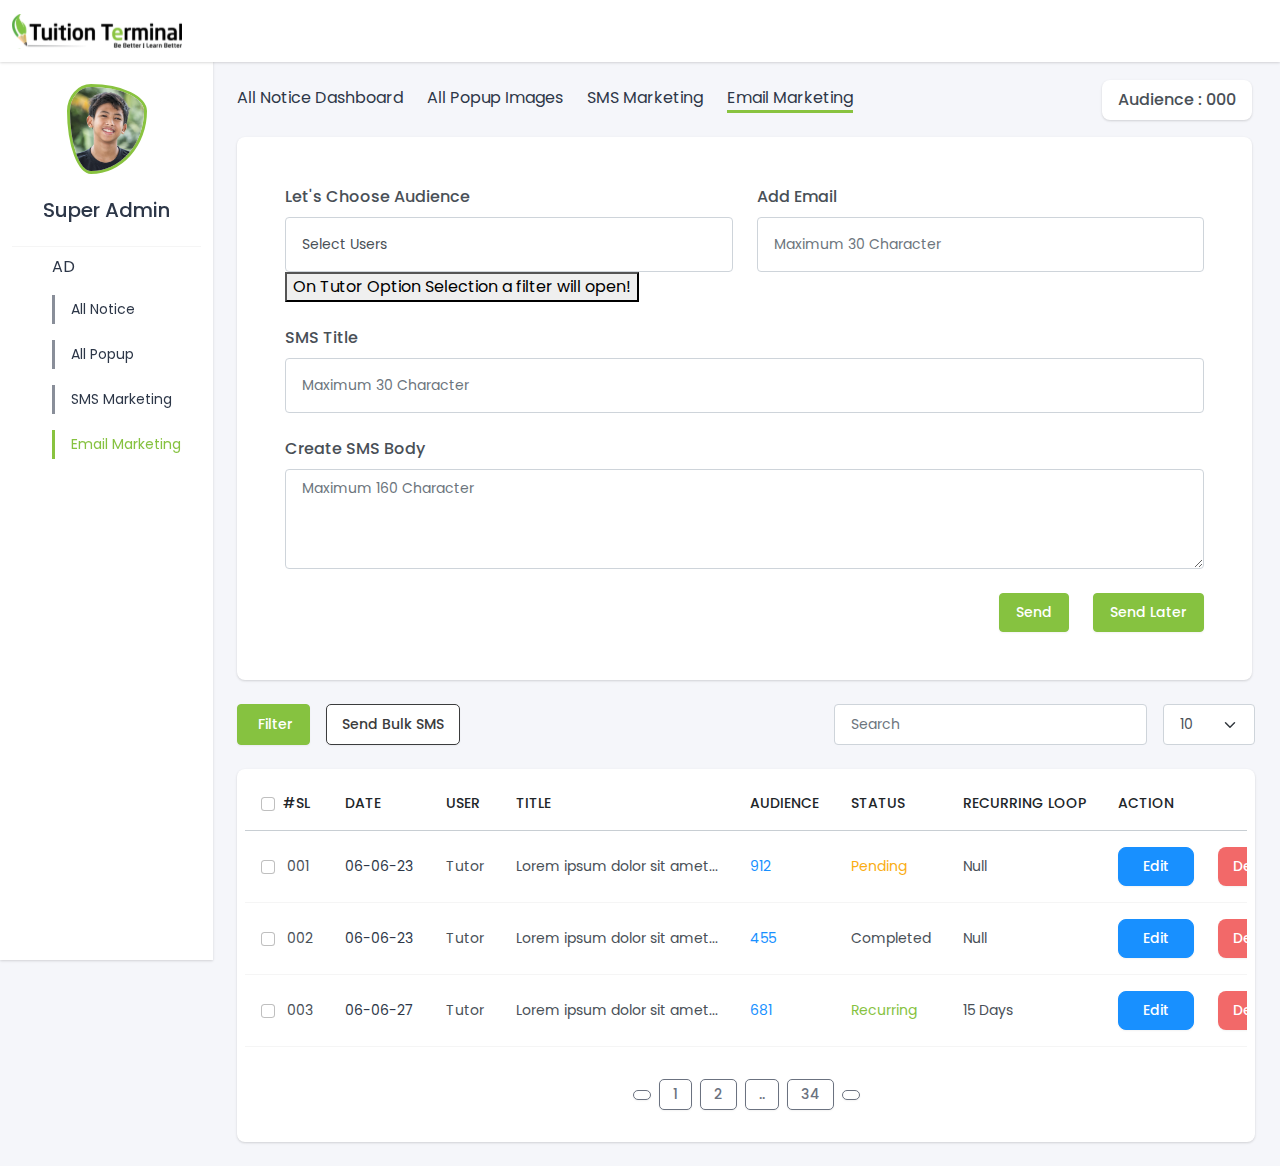
==== email.html @ 256e5437 "Add SMS and Email Marketing links to navigation in index and all-popup pages" ====
<!DOCTYPE html>
<html lang="en">
  <head>
    <meta charset="UTF-8" />
    <meta http-equiv="X-UA-Compatible" content="IE=edge" />
    <meta name="viewport" content="width=device-width, initial-scale=1.0" />
    <link rel="icon" href="/assets/fav.png" />
    <link rel="stylesheet" href="/css/bootstrap.min.css" />
    <link rel="stylesheet" href="/css/color_palets.css" />
    <link rel="stylesheet" href="/css/style.css" />
    <link rel="stylesheet" href="/css/tab-style.css" />
    <link
      rel="stylesheet"
      href="https://cdn.jsdelivr.net/npm/bootstrap-icons@1.10.2/font/bootstrap-icons.css"
      integrity="sha384-b6lVK+yci+bfDmaY1u0zE8YYJt0TZxLEAFyYSLHId4xoVvsrQu3INevFKo+Xir8e"
      crossorigin="anonymous"
    />
    <link rel="stylesheet" href="/assets/style.css" />
    <title>All Notice</title>
  </head>
  <body>
    <!-- navbar starts here -->
    <nav
      class="navbar navbar-expand-lg bg-white shadow-lg fixed-top"
      data-bs-theme="dark"
    >
      <div class="container-fluid">
        <a href="index.html"><img src="/images/logo.svg" alt="logo" /></a>
        <button
          class="navbar-toggler d-md-none collapsed"
          type="button"
          data-bs-toggle="collapse"
          data-bs-target="#sidebarMenu"
          aria-controls="navbarColor02"
          aria-expanded="false"
          aria-label="Toggle navigation"
        >
          <i class="bi bi-caret-down-fill"></i>
        </button>
      </div>
    </nav>
    <!-- navbar ends here -->
    <div class="container-fluid">
      <div class="row">
        <!-- sidebar starts here -->
        <nav
          id="sidebarMenu"
          class="col-md-3 col-lg-2 d-md-block bg-white sidebar collapse sidebar-width shadow-lg"
          style="height: 100vh; margin-top: 60px; position: fixed"
        >
          <div
            class="d-flex justify-content-center align-items-center flex-column border-bottom mt-2 pb-3"
          >
            <div class="mb-2">
              <img
                src="/images/boy.jpg"
                alt="image"
                class="profile-img"
                style="
                  width: 80px;
                  height: 90px;
                  object-fit: cover;
                  margin-top: 16px;
                "
              />
            </div>
            <h5 class="text-gray-800 mt-3">Super Admin</h5>
          </div>
          <div style="overflow-y: auto; height: 65vh" class="scrollbar-none">
            <ul class="list-unstyled px-3 mt-2">
              <li class="mb-3">
                <div class="d-flex align-items-center">
                  <i class="bi bi-credit-card fs-5 me-4"></i>
                  <div class="d-flex w-100 justify-content-between">
                    <a
                      class="text-decoration-none text-gray-800 align-items-center collapsed"
                      data-bs-toggle="collapse"
                      data-bs-target="#offer-collapse"
                      aria-expanded="false"
                      style="cursor: pointer"
                    >
                      AD
                    </a>
                    <i class="bi bi-chevron-left arrow-icon"></i>
                  </div>
                </div>
                <div class="collapse show" id="offer-collapse">
                  <ul class="btn-toggle-nav list-unstyled fw-normal pb-1 small">
                    <li
                      class="ms-4 px-3 py-1 my-3"
                      style="border-left: 3px solid #898e99"
                    >
                      <a
                        href="index.html"
                        class="text-gray-800 text-decoration-none text-nowrap"
                        >All Notice</a
                      >
                    </li>
                    <li
                      class="ms-4 px-3 py-1 my-3"
                      style="border-left: 3px solid #898e99"
                    >
                      <a
                        href="all-popup.html"
                        class="text-gray-800 text-decoration-none text-nowrap"
                        >All Popup</a
                      >
                    </li>
                    <li
                      class="ms-4 px-3 py-1 my-3"
                      style="border-left: 3px solid #898e99"
                    >
                      <a
                        href="sms.html"
                        class="text-gray-800 text-decoration-none text-nowrap"
                        >SMS Marketing</a
                      >
                    </li>
                    <li
                      class="ms-4 px-3 py-1 my-3"
                      style="border-left: 3px solid #89c33f"
                    >
                      <a
                        href="email.html"
                        class="text-primary text-decoration-none text-nowrap"
                        >Email Marketing</a
                      >
                    </li>
                  </ul>
                </div>
              </li>
            </ul>
          </div>
        </nav>
        <!-- sidebar ends here -->
        <div class="container-custom">
          <div class="col-md-9 ms-sm-auto col-lg-10" style="margin-top: 62px">
            <!-- mini nav starts here -->
            <div
              class="d-flex flex-wrap mb-4 mb-md-0 justify-content-between align-items-center"
            >
              <div class="d-flex gap-4 flex-column flex-md-row px-3 py-4">
                <a class="text-decoration-none text-gray-800" href="index.html"
                  >All Notice Dashboard</a
                >
                <a
                  class="text-decoration-none text-gray-800 text-nowrap"
                  href="all-popup.html"
                  >All Popup Images</a
                >
                <a
                  class="text-decoration-none text-gray-800 text-nowrap"
                  href="sms.html"
                  >SMS Marketing</a
                >
                <a
                  class="text-decoration-none text-gray-800 text-nowrap active-border"
                  href="email.html"
                  >Email Marketing</a
                >
              </div>
              <div class="bg-white shadow-lg rounded-3 px-3 py-2 mx-3">
                <p class="mb-0" style="font-weight: 500">Audience : 000</p>
              </div>
            </div>
            <!-- mini nav ends here -->
            <!-- main content section starts here -->
            <!-- submit form starts here -->
            <div
              class="mx-3 bg-white shadow-lg p-4 rounded-3 mb-4 px-lg-5 py-lg-4"
            >
              <div class="py-4">
                <div class="row row-cols-1 row-cols-md-2">
                  <div class="mb-4">
                    <label class="mb-2" style="font-weight: 500"
                      >Let's Choose Audience</label
                    >
                    <select class="form-control rounded-2 shadow-none py-3">
                      <option>Select Users</option>
                      <option>All</option>
                      <option>Tutors</option>
                      <option>Parents</option>
                      <option>Affiliate Partners</option>
                      <option>Employees</option>
                      <option>Employees</option>
                      <option>Batch Tutoring</option>
                    </select>
                    <button
                      data-bs-toggle="modal"
                      data-bs-target="#filterTutorsModal"
                    >
                      On Tutor Option Selection a filter will open!
                    </button>
                  </div>
                  <div class="mb-4">
                    <label class="mb-2" style="font-weight: 500"
                      >Add Email</label
                    >
                    <input
                      class="form-control rounded-2 shadow-none py-3"
                      placeholder="Maximum 30 Character"
                    />
                  </div>
                </div>
                <div class="mb-4">
                  <label class="mb-2" style="font-weight: 500">SMS Title</label>
                  <input
                    class="form-control rounded-2 shadow-none py-3"
                    placeholder="Maximum 30 Character"
                  />
                </div>
                <div class="mb-4">
                  <label class="mb-2" style="font-weight: 500"
                    >Create SMS Body</label
                  >
                  <textarea
                    placeholder="Maximum 160 Character"
                    class="form-control rounded-2 shadow-none"
                    style="min-height: 100px"
                  ></textarea>
                </div>
                <div class="d-flex justify-content-end gap-4">
                  <button class="btn btn-primary">Send</button>
                  <button
                    class="btn btn-primary"
                    data-bs-toggle="modal"
                    data-bs-target="#sendModal"
                  >
                    Send Later
                  </button>
                </div>
              </div>
            </div>
            <!-- submit form ends here -->
            <!-- table starts here -->
            <div class="ps-3" style="padding-right: 13px">
              <div
                class="d-flex flex-wrap flex-xl-nowrap justify-content-between flex-column flex-lg-row gap-2 gap-lg-0"
              >
                <div class="d-flex justify-content-between gap-3 mb-3 mb-xl-0">
                  <button
                    class="btn btn-primary"
                    data-bs-toggle="modal"
                    data-bs-target="#filterModal"
                  >
                    <i class="bi bi-sliders2 me-1"></i>Filter
                  </button>
                  <button class="btn btn-outline-ndark">Send Bulk SMS</button>
                </div>
                <div class="d-flex flex-wrap flex-md-nowrap gap-3">
                  <input
                    type="text"
                    class="form-control rounded shadow-none"
                    placeholder="Search"
                  />
                  <select
                    class="form-select rounded shadow-none"
                    style="width: 100px"
                  >
                    <option selected value="10">10</option>
                    <option value="25">25</option>
                    <option value="50">50</option>
                    <option value="100">100</option>
                    <option value="200">200</option>
                    <option value="300">300</option>
                    <option value="500">500</option>
                  </select>
                </div>
              </div>
              <div class="bg-white shadow-lg rounded-3 p-2 my-4">
                <div class="bg-white pb-4 mb-b">
                  <div class="table-responsive">
                    <table
                      class="table table-hover bg-white shadow-none"
                      style="border-collapse: collapse"
                    >
                      <thead
                        class="text-dark"
                        style="border-bottom: 1px solid #c8ced3"
                      >
                        <tr>
                          <th scope="col" class="text-nowrap">
                            <input
                              class="form-check-input me-2"
                              type="checkbox"
                              id="flexCheckDefault"
                            />#SL
                          </th>
                          <th scope="col" class="text-nowrap">Date</th>
                          <th scope="col" class="text-nowrap">User</th>
                          <th scope="col" class="text-nowrap">Title</th>
                          <th scope="col" class="text-nowrap">Audience</th>
                          <th scope="col" class="text-nowrap">Status</th>
                          <th scope="col" class="text-nowrap">
                            Recurring Loop
                          </th>
                          <th scope="col" class="text-nowrap">Action</th>
                        </tr>
                      </thead>
                      <tbody>
                        <tr class="align-middle">
                          <td scope="row" class="text-nowrap">
                            <input
                              class="form-check-input me-2"
                              type="checkbox"
                              id="flexCheckDefault"
                            />
                            001
                          </td>
                          <td class="">
                            <a
                              type="button"
                              class="text-decoration-none text-gray-800 text-nowrap"
                              data-bs-toggle="modal"
                              data-bs-target="#showDateTimeModal"
                            >
                              06-06-23
                            </a>
                          </td>
                          <td>Tutor</td>
                          <td class="text-nowrap">
                            Lorem ipsum dolor sit amet...
                          </td>
                          <td class="text-nowrap text-info">912</td>
                          <td
                            class="text-nowrap text-warning"
                            data-bs-toggle="modal"
                            data-bs-target="#pendingDateTimeModal"
                            style="cursor: pointer"
                          >
                            Pending
                          </td>
                          <td>Null</td>
                          <td class="">
                            <div class="d-flex gap-4">
                              <button class="btn btn-info rounded-3 px-4">
                                Edit
                              </button>
                              <button class="btn btn-pink rounded-3">
                                Delete
                              </button>
                            </div>
                          </td>
                        </tr>
                        <tr class="align-middle">
                          <td scope="row" class="text-nowrap">
                            <input
                              class="form-check-input me-2"
                              type="checkbox"
                              id="flexCheckDefault"
                            />
                            002
                          </td>
                          <td class="">
                            <a
                              type="button"
                              class="text-decoration-none text-gray-800 text-nowrap"
                              data-bs-toggle="modal"
                              data-bs-target="#showDateTimeModal"
                            >
                              06-06-23
                            </a>
                          </td>
                          <td>Tutor</td>
                          <td class="text-nowrap">
                            Lorem ipsum dolor sit amet...
                          </td>
                          <td class="text-nowrap text-info">455</td>
                          <td>Completed</td>
                          <td>Null</td>
                          <td class="">
                            <div class="d-flex gap-4">
                              <button class="btn btn-info rounded-3 px-4">
                                Edit
                              </button>
                              <button class="btn btn-pink rounded-3">
                                Delete
                              </button>
                            </div>
                          </td>
                        </tr>
                        <tr class="align-middle">
                          <td scope="row" class="text-nowrap">
                            <input
                              class="form-check-input me-2"
                              type="checkbox"
                              id="flexCheckDefault"
                            />
                            003
                          </td>
                          <td class="">
                            <a
                              type="button"
                              class="text-decoration-none text-gray-800 text-nowrap"
                              data-bs-toggle="modal"
                              data-bs-target="#showDateTimeModal"
                            >
                              06-06-27
                            </a>
                          </td>
                          <td>Tutor</td>
                          <td class="text-nowrap">
                            Lorem ipsum dolor sit amet...
                          </td>
                          <td class="text-nowrap text-info">681</td>
                          <td class="text-primary">Recurring</td>
                          <td>15 Days</td>
                          <td class="">
                            <div class="d-flex gap-4">
                              <button class="btn btn-info rounded-3 px-4">
                                Edit
                              </button>
                              <button class="btn btn-pink rounded-3">
                                Delete
                              </button>
                            </div>
                          </td>
                        </tr>
                      </tbody>
                    </table>
                  </div>
                  <!-- pagination starts here -->
                  <div
                    class="d-flex justify-content-center align-items-center gap-2 mt-3"
                  >
                    <button
                      class="btn btn-outline-gdark py-1 px-2 text-gray-800"
                    >
                      <i class="bi bi-chevron-left"></i>
                    </button>
                    <button
                      class="btn btn-outline-gdark py-1 text-gray-800"
                      style="padding: 0 13px"
                    >
                      1
                    </button>

                    <button
                      class="btn btn-outline-gdark py-1 text-gray-800"
                      style="padding: 0 13px"
                    >
                      2
                    </button>
                    <button
                      class="btn btn-outline-gdark py-1 text-gray-800"
                      style="padding: 0 13px"
                    >
                      ..
                    </button>

                    <button
                      class="btn btn-outline-gdark py-1 text-gray-800"
                      style="padding: 0 13px"
                    >
                      34
                    </button>

                    <button
                      class="btn btn-outline-gdark py-1 px-2 text-gray-800"
                    >
                      <i class="bi bi-chevron-right"></i>
                    </button>
                  </div>
                  <!-- pagination ends here -->
                </div>
              </div>
            </div>
            <!-- table ends here -->
            <!-- Show Date time model starts here-->
            <div
              class="modal fade"
              id="showDateTimeModal"
              tabindex="-1"
              aria-labelledby="showDateTimeModalLabel"
              aria-hidden="true"
            >
              <div
                class="modal-dialog model-sm modal-dialog-slide-top"
                style="max-width: 400px"
              >
                <div class="modal-content">
                  <div class="modal-body pt-5 pb-4">
                    <p class="text-center text-info fs-3">7 June 2023</p>
                    <p class="text-center text-gray-700 border-top fs-1 pt-1">
                      03:30 PM
                    </p>
                  </div>
                </div>
              </div>
            </div>
            <!-- Show Date time model ends here-->
            <!-- Pending Date time model starts here-->
            <div
              class="modal fade"
              id="pendingDateTimeModal"
              tabindex="-1"
              aria-labelledby="pendingDateTimeModalLabel"
              aria-hidden="true"
            >
              <div
                class="modal-dialog model-sm modal-dialog-slide-top"
                style="max-width: 400px"
              >
                <div class="modal-content">
                  <div class="modal-body pt-5 pb-4">
                    <p class="text-center text-warning fs-3">01 Aug 2023</p>
                    <p class="text-center text-gray-700 border-top fs-1 pt-1">
                      03:30 PM
                    </p>
                  </div>
                </div>
              </div>
            </div>
            <!-- Pending Date time model ends here-->
            <!-- Send Later model starts here-->
            <div
              class="modal fade"
              id="sendModal"
              tabindex="-1"
              aria-labelledby="sendModalLabel"
              aria-hidden="true"
            >
              <div
                class="modal-dialog model-sm modal-dialog-slide-top"
                style="max-width: 400px"
              >
                <div class="modal-content">
                  <div class="modal-body">
                    <input type="datetime-local" class="form-control" />
                    <div class="mt-3">
                      <label for="gndr" class="form-label text-dark text-sm"
                        >Recurring</label
                      >

                      <select
                        id="gndr"
                        class="shadow rounded-2 form-select"
                        aria-label="Default select example"
                      >
                        <option selected value="">Select</option>
                        <option value="Option 1">3 Days</option>
                        <option value="Option 2">7 Days</option>
                        <option value="Option 3">15 Days</option>
                      </select>
                    </div>
                    <div class="d-flex justify-content-end mt-3">
                      <button class="btn btn-primary">Save</button>
                    </div>
                  </div>
                </div>
              </div>
            </div>
            <!-- Send Later model ends here-->
            <!-- Filter model starts here -->
            <div
              class="modal fade font-pop"
              id="filterModal"
              tabindex="-1"
              aria-labelledby="filterModalLabel"
              aria-hidden="true"
            >
              <div
                class="modal-dialog modal-dialog-slide-right"
                style="max-width: 650px"
              >
                <div class="modal-content pb-4 pt-3">
                  <div
                    class="modal-header"
                    style="padding-left: 40px; padding-right: 40px"
                  >
                    <h4 class="modal-title" id="exampleModalLabel">Filter</h4>

                    <button
                      type="button"
                      class="btn-close"
                      data-bs-dismiss="modal"
                      aria-label="Close"
                    ></button>
                  </div>
                  <div class="modal-body py-0" style="padding-left: 40px">
                    <div class="row row-cols-1 row-cols-md-2">
                      <div class="d-flex align-items-center">
                        <div class="flex-grow-1 pe-4">
                          <div class="pb-3">
                            <label
                              for="datef"
                              class="form-label text-dark text-sm"
                              >Date from</label
                            >
                            <div class="">
                              <input
                                type="date"
                                class="form-control shadow rounded-2"
                                id="datef"
                              />
                            </div>
                          </div>
                          <div class="pb-3">
                            <label
                              for="datet"
                              class="form-label text-dark text-sm"
                              >Date To</label
                            >
                            <input
                              type="date"
                              class="form-control shadow rounded-2"
                              id="datet"
                            />
                          </div>
                          <div class="pb-3">
                            <label class="form-label text-dark text-sm"
                              >Start Date</label
                            >
                            <input
                              type="date"
                              class="form-control shadow rounded-2"
                            />
                          </div>
                        </div>
                        <div
                          class="border-end mt-3"
                          style="height: 125px"
                        ></div>
                      </div>
                      <div class="d-flex align-items-center">
                        <div class="flex-grow-1 pe-4">
                          <div class="pb-3">
                            <label
                              for="gndr"
                              class="form-label text-dark text-sm"
                              >User</label
                            >

                            <select
                              id="gndr"
                              class="shadow rounded-2 form-select"
                              aria-label="Default select example"
                            >
                              <option selected value="Tutor">Tutor</option>
                              <option value="Option 1">Option 1</option>
                              <option value="Option 2">Option 2</option>
                              <option value="Option 3">Option 3</option>
                              <option value="Option 4">Option 4</option>
                            </select>
                          </div>
                          <div class="pb-3">
                            <label
                              for="src"
                              class="form-label text-dark text-sm"
                              >Status</label
                            >

                            <select
                              id="src"
                              class="shadow rounded-2 form-select"
                              aria-label="Default select example"
                            >
                              <option selected value="On">On</option>
                              <option value="Option 1">Option 1</option>
                              <option value="Option 2">Option 2</option>
                              <option value="Option 3">Option 3</option>
                              <option value="Option 4">Option 4</option>
                            </select>
                          </div>
                          <div class="pb-3">
                            <label
                              for="gndr"
                              class="form-label text-dark text-sm"
                              >Recurring Loop</label
                            >

                            <select
                              id="gndr"
                              class="shadow rounded-2 form-select"
                              aria-label="Default select example"
                            >
                              <option selected value="">15 Days</option>
                            </select>
                          </div>
                        </div>
                        <div
                          class="border-end mt-3"
                          style="height: 125px"
                        ></div>
                      </div>
                    </div>
                  </div>
                  <div
                    class="modal-footer d-flex justify-content-end align-items-center"
                    style="padding-right: 27px"
                  >
                    <div class="pe-2 d-flex gap-3">
                      <button type="button" class="btn btn-pink">Clear</button>
                      <button type="button" class="btn btn-primary">
                        Apply
                      </button>
                    </div>
                  </div>
                </div>
              </div>
            </div>
            <!-- Filter Model ends here -->
            <!-- Tutor Filter model starts here -->
            <div
              class="modal fade font-pop"
              id="filterTutorsModal"
              tabindex="-1"
              aria-labelledby="filterTutorsLabel"
              aria-hidden="true"
            >
              <div
                class="modal-dialog modal-dialog-slide-right"
                style="max-width: 900px"
              >
                <div class="modal-content pb-4 pt-3">
                  <div
                    class="modal-header"
                    style="padding-left: 40px; padding-right: 40px"
                  >
                    <h4 class="modal-title" id="exampleModalLabel">Filter</h4>

                    <button
                      type="button"
                      class="btn-close"
                      data-bs-dismiss="modal"
                      aria-label="Close"
                    ></button>
                  </div>
                  <div class="modal-body py-0" style="padding-left: 40px">
                    <div class="row row-cols-1 row-cols-md-3">
                      <div class="d-flex align-items-center">
                        <div class="flex-grow-1 pe-4">
                          <div class="pb-3">
                            <label
                              for="datef"
                              class="form-label text-dark text-sm"
                              >Date from</label
                            >
                            <div class="">
                              <input
                                type="date"
                                class="form-control shadow rounded-2"
                                id="datef"
                              />
                            </div>
                          </div>
                          <div class="pb-3">
                            <label
                              for="datet"
                              class="form-label text-dark text-sm"
                              >Date To</label
                            >
                            <input
                              type="date"
                              class="form-control shadow rounded-2"
                              id="datet"
                            />
                          </div>
                          <div class="pb-3">
                            <label
                              for="dactet"
                              class="form-label text-dark text-sm"
                              >Country</label
                            >
                            <select
                              type="date"
                              class="form-control shadow rounded-2"
                              id="dactet"
                            >
                              <option>Bangladesh</option>
                            </select>
                          </div>
                          <div class="pb-3">
                            <label class="form-label text-dark text-sm"
                              >City</label
                            >
                            <select
                              type="date"
                              class="form-control shadow rounded-2"
                            >
                              <option>Dhaka</option>
                            </select>
                          </div>
                          <div class="pb-3">
                            <label class="form-label text-dark text-sm"
                              >Location</label
                            >
                            <select
                              type="date"
                              class="form-control shadow rounded-2"
                              id="dactet"
                            >
                              <option>Mirpur 1</option>
                            </select>
                          </div>
                          <div>
                            <label class="form-label text-dark text-sm"
                              >Teaching Method</label
                            >
                            <select
                              type="date"
                              class="form-control shadow rounded-2"
                              id="dactet"
                            >
                              <option>Home Tutoring</option>
                            </select>
                          </div>
                        </div>
                        <div
                          class="border-end mt-3"
                          style="height: 125px"
                        ></div>
                      </div>
                      <div class="d-flex align-items-center">
                        <div class="flex-grow-1 pe-4">
                          <div class="pb-3">
                            <label class="form-label text-dark text-sm"
                              >Year</label
                            >

                            <select
                              class="shadow rounded-2 form-select"
                              aria-label="Default select example"
                            >
                              <option>2000</option>
                            </select>
                          </div>
                          <div class="pb-3">
                            <label class="form-label text-dark text-sm"
                              >Gender</label
                            >

                            <select
                              class="shadow rounded-2 form-select"
                              aria-label="Default select example"
                            >
                              <option>Male</option>
                            </select>
                          </div>
                          <div class="pb-3">
                            <label class="form-label text-dark text-sm"
                              >Category</label
                            >

                            <select
                              class="shadow rounded-2 form-select"
                              aria-label="Default select example"
                            >
                              <option>Select</option>
                            </select>
                          </div>
                          <div class="pb-3">
                            <label class="form-label text-dark text-sm"
                              >Course</label
                            >

                            <select
                              class="shadow rounded-2 form-select"
                              aria-label="Default select example"
                            >
                              <option>Select</option>
                            </select>
                          </div>
                          <div class="pb-3">
                            <label class="form-label text-dark text-sm"
                              >Subjects</label
                            >

                            <select
                              class="shadow rounded-2 form-select"
                              aria-label="Default select example"
                            >
                              <option>Select</option>
                            </select>
                          </div>
                          <div>
                            <label class="form-label text-dark text-sm"
                              >Study Types</label
                            >

                            <select
                              class="shadow rounded-2 form-select"
                              aria-label="Default select example"
                            >
                              <option>Select</option>
                            </select>
                          </div>
                        </div>
                        <div
                          class="border-end mt-3"
                          style="height: 125px"
                        ></div>
                      </div>
                      <div class="d-flex align-items-center">
                        <div class="flex-grow-1 pe-4">
                          <div class="pb-3">
                            <label class="form-label text-dark text-sm"
                              >Curriculam(SSC)</label
                            >

                            <select
                              class="shadow rounded-2 form-select"
                              aria-label="Default select example"
                            >
                              <option>Select</option>
                            </select>
                          </div>
                          <div class="pb-3">
                            <label class="form-label text-dark text-sm"
                              >University Type</label
                            >

                            <select
                              class="shadow rounded-2 form-select"
                              aria-label="Default select example"
                            >
                              <option>Select</option>
                            </select>
                          </div>
                          <div class="pb-3">
                            <label class="form-label text-dark text-sm"
                              >University</label
                            >

                            <select
                              class="shadow rounded-2 form-select"
                              aria-label="Default select example"
                            >
                              <option>Select</option>
                            </select>
                          </div>
                          <div class="pb-3">
                            <label class="form-label text-dark text-sm"
                              >Department</label
                            >

                            <select
                              class="shadow rounded-2 form-select"
                              aria-label="Default select example"
                            >
                              <option>Select</option>
                            </select>
                          </div>
                          <div class="pb-3">
                            <label class="form-label text-dark text-sm"
                              >Curriculam(HSC)</label
                            >

                            <select
                              class="shadow rounded-2 form-select"
                              aria-label="Default select example"
                            >
                              <option>Select</option>
                            </select>
                          </div>
                          <div class="pb-3">
                            <label class="form-label text-dark text-sm"
                              >Other</label
                            >

                            <select
                              class="shadow rounded-2 form-select"
                              aria-label="Default select example"
                            >
                              <option>Other</option>
                            </select>
                          </div>
                        </div>
                      </div>
                    </div>
                  </div>
                  <div
                    class="modal-footer d-flex justify-content-end align-items-center"
                    style="padding-right: 27px"
                  >
                    <div class="pe-2 d-flex gap-3">
                      <button type="button" class="btn btn-pink">Clear</button>
                      <button type="button" class="btn btn-primary">
                        Apply
                      </button>
                    </div>
                  </div>
                </div>
              </div>
            </div>
            <!-- Tutor Filter Model ends here -->
            <!-- main content section ends here -->
          </div>
        </div>
      </div>
    </div>
    <script
      src="https://cdn.jsdelivr.net/npm/bootstrap@5.0.2/dist/js/bootstrap.bundle.min.js"
      integrity="sha384-MrcW6ZMFYlzcLA8Nl+NtUVF0sA7MsXsP1UyJoMp4YLEuNSfAP+JcXn/tWtIaxVXM"
      crossorigin="anonymous"
    ></script>
  </body>
</html>
---- css/color_palets.css ----
/* gray color */
.text-gray-100 {
    color: #f7fafc;
  }
  .text-gray-200 {
    color: #edf2f7;
  }
  .text-gray-300 {
    color: #e2e8f0;
  }
  .text-gray-400 {
    color: #cbd5e0;
  }
  .text-gray-500 {
    color: #a0aec0;
  }
  .text-gray-600 {
    color: #718096;
  }
  .text-gray-700 {
    color: #4a5568;
  }
  .text-gray-800 {
    color: #2d3748;
  }
  .text-gray-900 {
    color: #1a202c;
  }
  .bg-gray-100 {
    background-color: #f7fafc;
  }
  .bg-gray-200 {
    background-color: #edf2f7;
  }
  .bg-gray-300 {
    background-color: #e2e8f0;
  }
  .bg-gray-400 {
    background-color: #cbd5e0;
  }
  .bg-gray-500 {
    background-color: #a0aec0;
  }
  .bg-gray-600 {
    background-color: #718096;
  }
  .bg-gray-700 {
    background-color: #4a5568;
  }
  .bg-gray-800 {
    background-color: #2d3748;
  }
  .bg-gray-900 {
    background-color: #1a202c;
  }

  a:hover{
    color: inherit;
  }
---- css/style.css ----
@import url("https://fonts.googleapis.com/css2?family=Poppins:ital,wght@0,200;0,300;0,400;0,500;0,600;0,700;0,800;1,300;1,400;1,600;1,700&display=swap");

body {
  font-family: "Poppins", sans-serif;
  background-color: #f5f6fa;
}

.profile-img {
  position: relative;
  border: 3px solid #89c33f;
  border-radius: 30% 70% 70% 30% / 30% 30% 70% 70%;
}

.scrollbar-none::-webkit-scrollbar {
  display: none;
}

.text-decoration-none {
  text-decoration: none;
}

.active-border {
  border-bottom: 3px solid #89c33f;
}

.carousel-nav-btn-prev {
  /* width: 24px;
  height: 24px; */
  border-radius: 50%;
  background-color: #a6aab3;
  border: none;
  color: #fff;
  margin-right: 10px;
  margin-top: 10px;
  position: absolute;
  right: 0;
  top: 37px;
  width: 27px;
}

.carousel-nav-btn-next {
  /* width: 24px;
  height: 24px; */
  border-radius: 50%;
  background-color: #a6aab3;
  border: none;
  color: #fff;
  margin-left: 10px;
  margin-top: 10px;
  position: absolute;
  left: 0;
  top: 37px;
  width: 27px;
}

.container-custom {
  max-width: 1550px;
  margin: 0 auto;
}

.sidebar-width {
  max-width: 450px;

  background-color: antiquewhite;
  z-index: 100;
}

.edited {
  border: 2px solid #f26969 !important;

  border-radius: 5px;
  /* padding: 15px 20px 0px 20px; */
  padding: 7px 10px;
  display: flex;
  justify-content: space-evenly;
  color: #f26969 !important;
}

.edited p {
  padding: 0;
  margin: 0;
}

.green-border {
  border: 2px solid #89c33f !important;
  border-radius: 5px;
  padding: 15px 20px 0px 20px;
  color: #89c33f !important;
  padding: 5px 5px 3px 5px;
}

.required:after {
  content: "*";
  color: red;
}

.btn-ghost {
  background-color: white;
  padding: -1px 5px;
  border-radius: 50%;
  margin-top: -3px;
  border: none;
}

.dots {
  font-weight: bolder;
  pointer-events: inherit;
}

.text-pink {
  color: #f26969;
}

.btn-pink {
  background-color: #f26969;
  color: white;
  border: none;
  border-radius: 5px;
  padding: 9px 15px;
  font-weight: 500;
  cursor: pointer;
}

.btn-pink:hover {
  background-color: #e85656;
  color: white;
}

.btn-pink:active:hover {
  background-color: #e85656;
  color: white;
}

.btn-outline-pink {
  background-color: white;
  color: #f26969;
  border: 1px solid #f26969;
  border-radius: 5px;
  padding: 9px 15px;
  font-weight: 500;
  cursor: pointer;
}

.btn-outline-pink:hover {
  background-color: #e85656;
  color: white;
  border: 1px solid #e85656;
}

.btn-outline-pink:active:hover {
  background-color: #e85656;
  color: white;
  border: 1px solid #e85656;
}

.btn-ndark {
  background-color: #3b3c3d;
  color: white;
  border: none;
  border-radius: 5px;
  padding: 9px 15px;
  font-weight: 500;
  cursor: pointer;
}

.btn-ndark:hover {
  background-color: #2b2c2d;
  color: white;
}

.btn-ndark:active:hover {
  background-color: #2b2c2d;
  color: white;
}

.btn-gdark {
  background-color: #6b7280;
  color: white;
  border: none;
  border-radius: 5px;
  padding: 9px 15px;
  font-weight: 500;
  cursor: pointer;
}

a.btn-gdark {
  padding-top: 9.5px;
}

.btn-gdark:hover {
  background-color: #5b626a;
  color: white;
}

.btn-gdark:active:hover {
  background-color: #5b626a;
  color: white;
}

.btn-outline-gdark {
  background-color: white;
  color: #6b7280;
  border: 1px solid #6b7280;
  border-radius: 5px;
  padding: 9px 15px;
  font-weight: 500;
  cursor: pointer;
}

.btn-outline-gdark:hover {
  background-color: #6b7280;
  color: white;
  border: 1px solid #6b7280;
}

.btn-outline-gdark:active:hover {
  background-color: #6b7280;
  color: white;
  border: 1px solid #6b7280;
}

.btn-outline-ndark {
  background-color: white;
  color: #3b3c3d;
  border: 1px solid #3b3c3d;
  border-radius: 5px;
  padding: 9px 15px;
  font-weight: 500;
  cursor: pointer;
}

.btn-outline-ndark:hover {
  background-color: #3b3c3d;
  color: white;
  border: 1px solid #3b3c3d;
}

.btn-outline-ndark:active:hover {
  background-color: #3b3c3d;
  color: white;
  border: 1px solid #3b3c3d;
}

.nav-tabs>li>button.active {
  border: 2px solid #3378c2 !important;
}

.nav-tabs>li>button {
  box-shadow: none !important;
}

.disabled {
  position: relative;
}

.disabled:after {
  content: "";
  position: absolute;
  left: 0;
  right: 0;
  top: 0;
  bottom: 0;
  z-index: 1;
  background: rgba(255, 255, 255, 0.5);
}

.text-sm {
  font-size: 15px;
}

/* modal left slide  */
.modal-dialog-slide-left {
  margin-left: auto;
  margin-right: auto;
  transition: all 0.3s ease-in-out;
  height: 90%;
  display: flex;
  align-items: center;
  justify-content: center;
}

.modal.fade .modal-dialog.modal-dialog-slide-left {
  -webkit-transform: translate(-100%, 0);
  transform: translate(-100%, 0);
}

.modal.fade.show .modal-dialog.modal-dialog-slide-left {
  -webkit-transform: translate(0, 0);
  transform: translate(0, 0);
  flex-flow: column;
}

.modal-dialog-slide-left .modal-content {
  border: 0;
}

/* modal right slide */
.modal-dialog-slide-right {
  margin-left: auto;
  margin-right: auto;
  transition: all 0.3s ease-in-out;
  height: 90%;
  display: flex;
  align-items: center;
  justify-content: center;
}

.modal.fade .modal-dialog.modal-dialog-slide-right {
  -webkit-transform: translate(100%, 0);
  transform: translate(100%, 0);
}

.modal.fade.show .modal-dialog.modal-dialog-slide-right {
  -webkit-transform: translate(0, 0);
  transform: translate(0, 0);
  flex-flow: column;
}

.modal-dialog-slide-right .modal-content {
  border: 0;
}

/* modal top slide  */
.modal-dialog-slide-top {
  margin-left: auto;
  margin-right: auto;
  transition: all 0.3s ease-in-out;
  height: 90%;
  display: flex;
  align-items: center;
  justify-content: center;
}

.modal.fade .modal-dialog.modal-dialog-slide-top {
  -webkit-transform: translate(0, -100%);
  transform: translate(0, -100%);
}

.modal.fade.show .modal-dialog.modal-dialog-slide-top {
  -webkit-transform: translate(0, 0);
  transform: translate(0, 0);
  flex-flow: column;
}

.modal-dialog-slide-top .modal-content {
  border: 0;
}

/* modal bottom slide */
.modal-dialog-slide-bottom {
  margin-left: auto;
  margin-right: auto;
  transition: all 0.3s ease-in-out;
  height: 90%;
  display: flex;
  align-items: center;
  justify-content: center;
}

.modal.fade .modal-dialog.modal-dialog-slide-bottom {
  -webkit-transform: translate(0, 100%);
  transform: translate(0, 100%);
}

.modal.fade.show .modal-dialog.modal-dialog-slide-bottom {
  -webkit-transform: translate(0, 0);
  transform: translate(0, 0);
  flex-flow: column;
}

.modal-dialog-slide-bottom .modal-content {
  border: 0;
}

@media (max-width: 576px) {
  .modal-dialog.modal-dialog-slide-right {
    width: 80%;
  }

  .modal-dialog.modal-dialog-slide-left {
    width: 80%;
  }

  .modal-dialog.modal-dialog-slide-top {
    width: 80%;
  }

  .modal-dialog.modal-dialog-slide-bottom {
    width: 80%;
  }
}
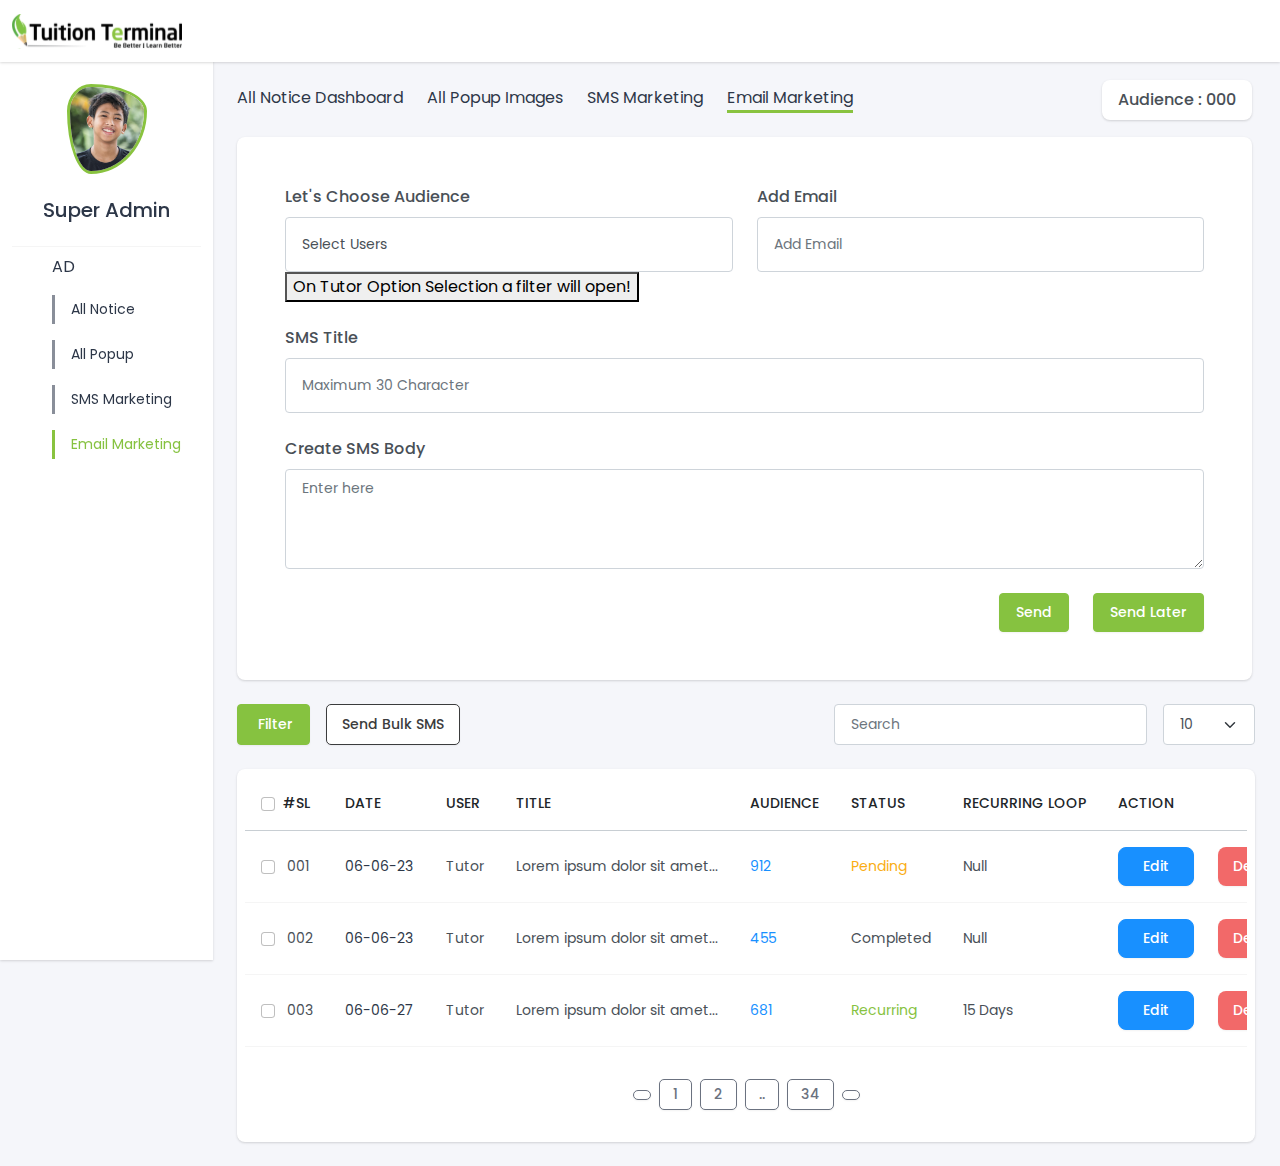
==== commit 252ae7d7: "Update placeholder text in email and SMS forms for clarity" ====
--- a/email.html
+++ b/email.html
@@ -198,7 +198,7 @@
                     >
                     <input
                       class="form-control rounded-2 shadow-none py-3"
-                      placeholder="Maximum 30 Character"
+                      placeholder="Add Email"
                     />
                   </div>
                 </div>
@@ -214,7 +214,7 @@
                     >Create SMS Body</label
                   >
                   <textarea
-                    placeholder="Maximum 160 Character"
+                    placeholder="Enter here"
                     class="form-control rounded-2 shadow-none"
                     style="min-height: 100px"
                   ></textarea>
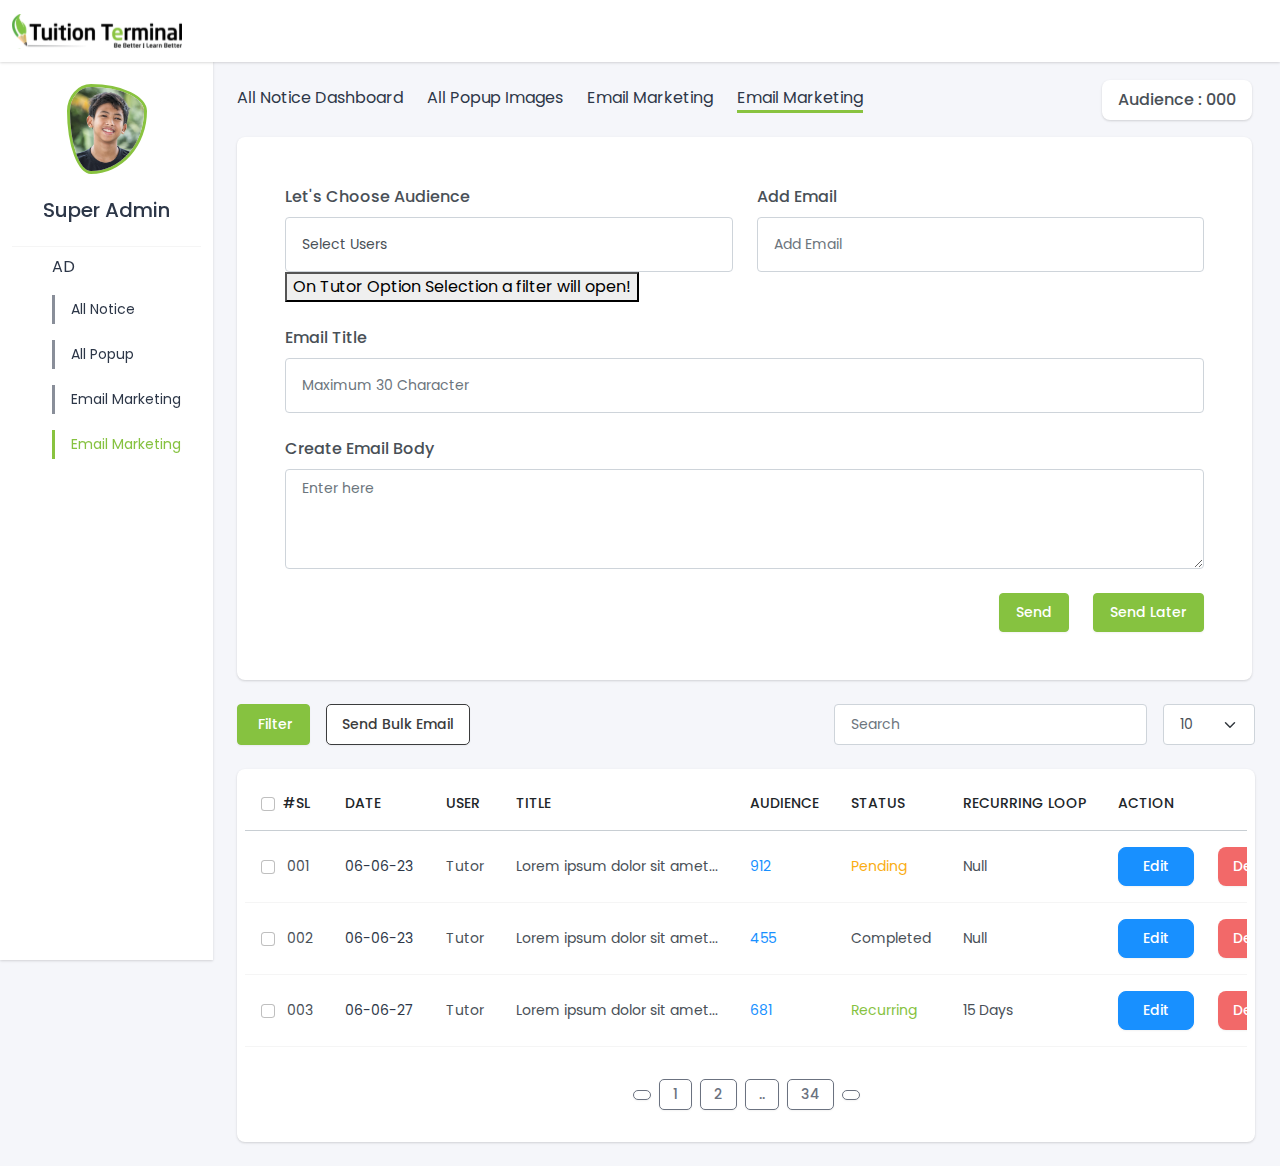
==== commit 1521dece: "Update email.html to replace SMS references with Email for consistency" ====
--- a/email.html
+++ b/email.html
@@ -113,7 +113,7 @@
                       <a
                         href="sms.html"
                         class="text-gray-800 text-decoration-none text-nowrap"
-                        >SMS Marketing</a
+                        >Email Marketing</a
                       >
                     </li>
                     <li
@@ -151,7 +151,7 @@
                 <a
                   class="text-decoration-none text-gray-800 text-nowrap"
                   href="sms.html"
-                  >SMS Marketing</a
+                  >Email Marketing</a
                 >
                 <a
                   class="text-decoration-none text-gray-800 text-nowrap active-border"
@@ -203,7 +203,9 @@
                   </div>
                 </div>
                 <div class="mb-4">
-                  <label class="mb-2" style="font-weight: 500">SMS Title</label>
+                  <label class="mb-2" style="font-weight: 500"
+                    >Email Title</label
+                  >
                   <input
                     class="form-control rounded-2 shadow-none py-3"
                     placeholder="Maximum 30 Character"
@@ -211,7 +213,7 @@
                 </div>
                 <div class="mb-4">
                   <label class="mb-2" style="font-weight: 500"
-                    >Create SMS Body</label
+                    >Create Email Body</label
                   >
                   <textarea
                     placeholder="Enter here"
@@ -245,7 +247,7 @@
                   >
                     <i class="bi bi-sliders2 me-1"></i>Filter
                   </button>
-                  <button class="btn btn-outline-ndark">Send Bulk SMS</button>
+                  <button class="btn btn-outline-ndark">Send Bulk Email</button>
                 </div>
                 <div class="d-flex flex-wrap flex-md-nowrap gap-3">
                   <input
